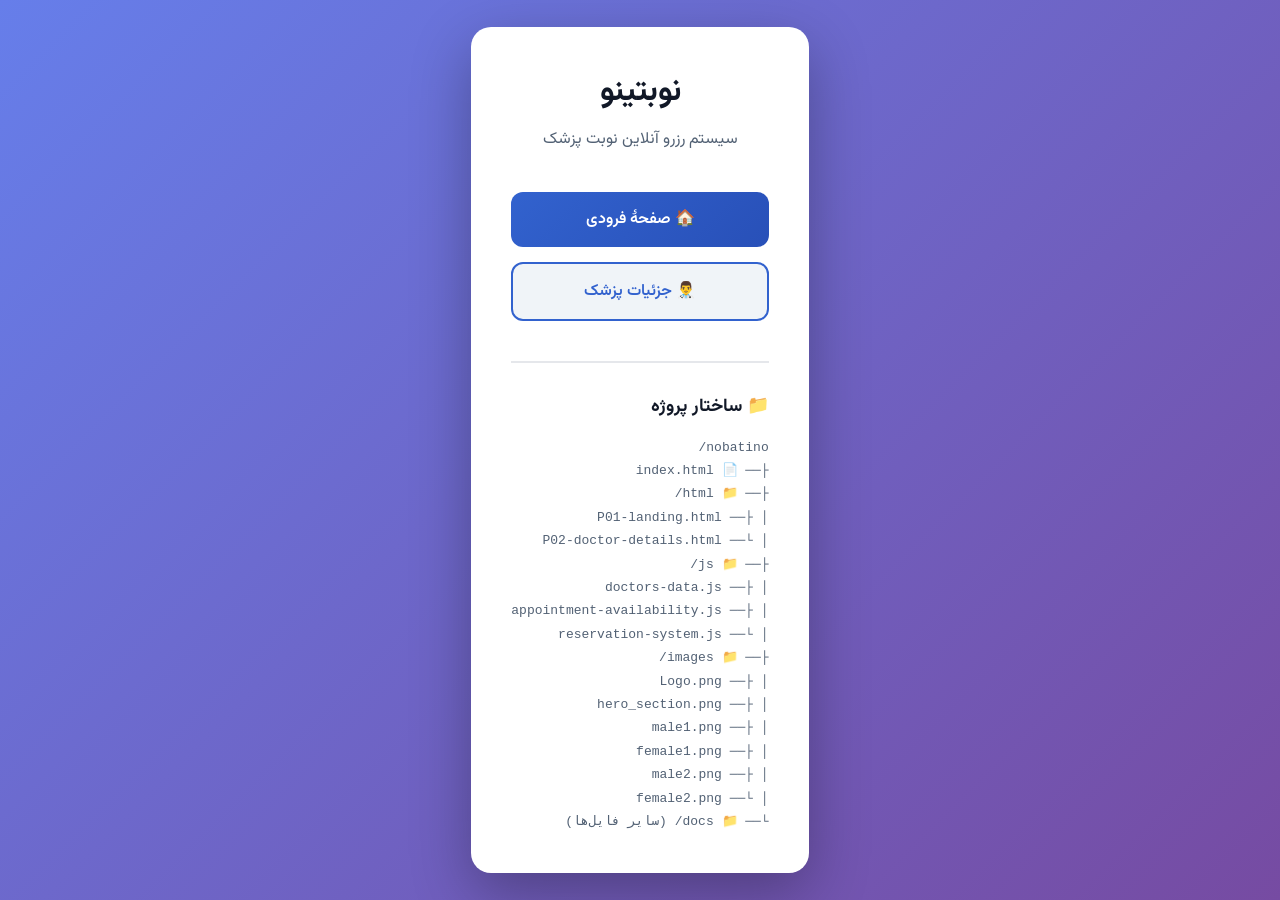
==== index.html @ 00a0e2bc "group A" ====
<!DOCTYPE html>
<html lang="fa" dir="rtl">
<head>
	<meta charset="UTF-8">
	<meta name="viewport" content="width=device-width, initial-scale=1.0">
	<title>نوبتینو - پروژه</title>
	<link href="https://fonts.googleapis.com/css2?family=Vazirmatn:wght@400;500;600;700&display=swap" rel="stylesheet">
	<style>
		* {
			margin: 0;
			padding: 0;
			box-sizing: border-box;
		}

		body {
			font-family: 'Vazirmatn', system-ui, sans-serif;
			background: linear-gradient(135deg, #667eea 0%, #764ba2 100%);
			min-height: 100vh;
			display: flex;
			justify-content: center;
			align-items: center;
			padding: 20px;
		}

		.container {
			background: white;
			border-radius: 20px;
			padding: 40px;
			max-width: 500px;
			box-shadow: 0 20px 60px rgba(0, 0, 0, 0.3);
			text-align: center;
		}

		h1 {
			color: #111827;
			font-size: 32px;
			margin-bottom: 10px;
		}

		.subtitle {
			color: #526174;
			font-size: 16px;
			margin-bottom: 40px;
		}

		.links-section {
			display: flex;
			flex-direction: column;
			gap: 15px;
		}

		.link-btn {
			display: block;
			padding: 15px 30px;
			background: linear-gradient(135deg, #3262CE 0%, #2850B8 100%);
			color: white;
			text-decoration: none;
			border-radius: 12px;
			font-weight: 600;
			font-size: 16px;
			transition: all 0.3s ease;
			border: none;
			cursor: pointer;
		}

		.link-btn:hover {
			transform: translateY(-2px);
			box-shadow: 0 10px 20px rgba(50, 98, 206, 0.3);
		}

		.link-btn.secondary {
			background: #f0f4f8;
			color: #3262CE;
			border: 2px solid #3262CE;
		}

		.link-btn.secondary:hover {
			background: #e7f0fb;
		}

		.folder-structure {
			margin-top: 40px;
			padding-top: 30px;
			border-top: 2px solid #e5e7eb;
			text-align: right;
		}

		.folder-structure h3 {
			color: #111827;
			font-size: 18px;
			margin-bottom: 15px;
		}

		.folder-tree {
			font-family: 'Courier New', monospace;
			color: #526174;
			font-size: 13px;
			line-height: 1.8;
			text-align: right;
		}

		.folder-icon {
			margin-left: 5px;
		}
	</style>
</head>
<body>
	<div class="container">
		<h1>نوبتینو</h1>
		<p class="subtitle">سیستم رزرو آنلاین نوبت پزشک</p>

		<div class="links-section">
			<a href="html/P01-landing.html" class="link-btn">
				🏠 صفحهٔ فرودی
			</a>
			<a href="html/P02-doctor-details.html?id=doctor-001" class="link-btn secondary">
				👨‍⚕️ جزئیات پزشک
			</a>
		</div>

		<div class="folder-structure">
			<h3>📁 ساختار پروژه</h3>
			<div class="folder-tree">
				nobatino/<br>
				├── 📄 index.html<br>
				├── 📁 html/<br>
				│   ├── P01-landing.html<br>
				│   └── P02-doctor-details.html<br>
				├── 📁 js/<br>
				│   ├── doctors-data.js<br>
				│   ├── appointment-availability.js<br>
				│   └── reservation-system.js<br>
				├── 📁 images/<br>
				│   ├── Logo.png<br>
				│   ├── hero_section.png<br>
				│   ├── male1.png<br>
				│   ├── female1.png<br>
				│   ├── male2.png<br>
				│   └── female2.png<br>
				└── 📁 docs/ (سایر فایل‌ها)
			</div>
		</div>
	</div>
</body>
</html>
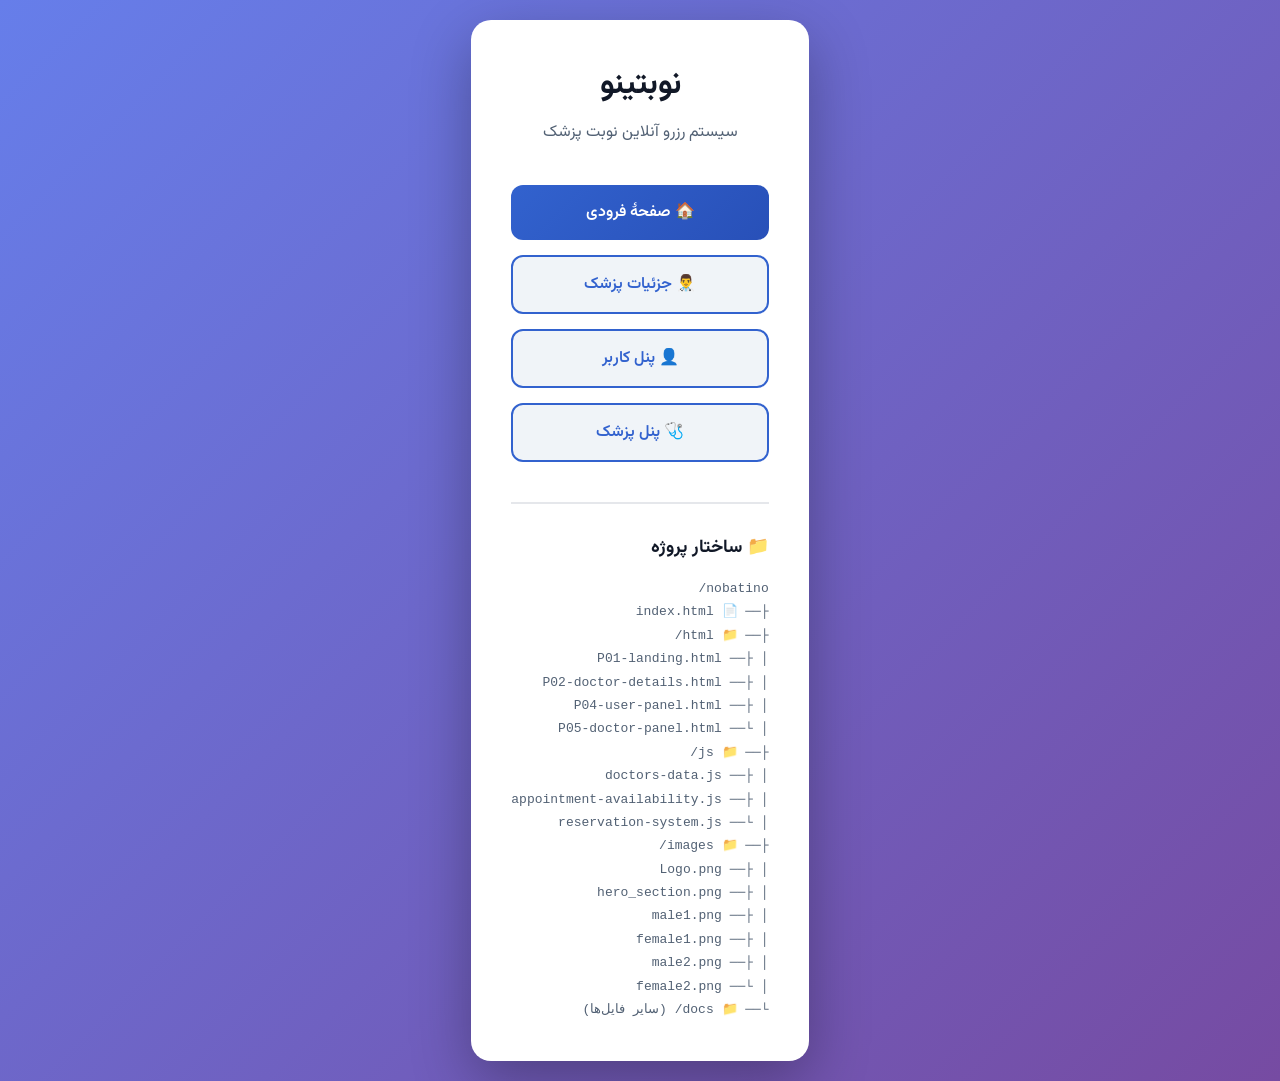
==== commit a0f50394: "Add files via upload" ====
--- a/index.html
+++ b/index.html
@@ -116,6 +116,12 @@
 			<a href="html/P02-doctor-details.html?id=doctor-001" class="link-btn secondary">
 				👨‍⚕️ جزئیات پزشک
 			</a>
+			<a href="html/P04-user-panel.html" class="link-btn secondary">
+				👤 پنل کاربر
+			</a>
+			<a href="html/P05-doctor-panel.html" class="link-btn secondary">
+				🩺 پنل پزشک
+			</a>
 		</div>
 
 		<div class="folder-structure">
@@ -125,7 +131,9 @@
 				├── 📄 index.html<br>
 				├── 📁 html/<br>
 				│   ├── P01-landing.html<br>
-				│   └── P02-doctor-details.html<br>
+				│   ├── P02-doctor-details.html<br>
+				│   ├── P04-user-panel.html<br>
+				│   └── P05-doctor-panel.html<br>
 				├── 📁 js/<br>
 				│   ├── doctors-data.js<br>
 				│   ├── appointment-availability.js<br>
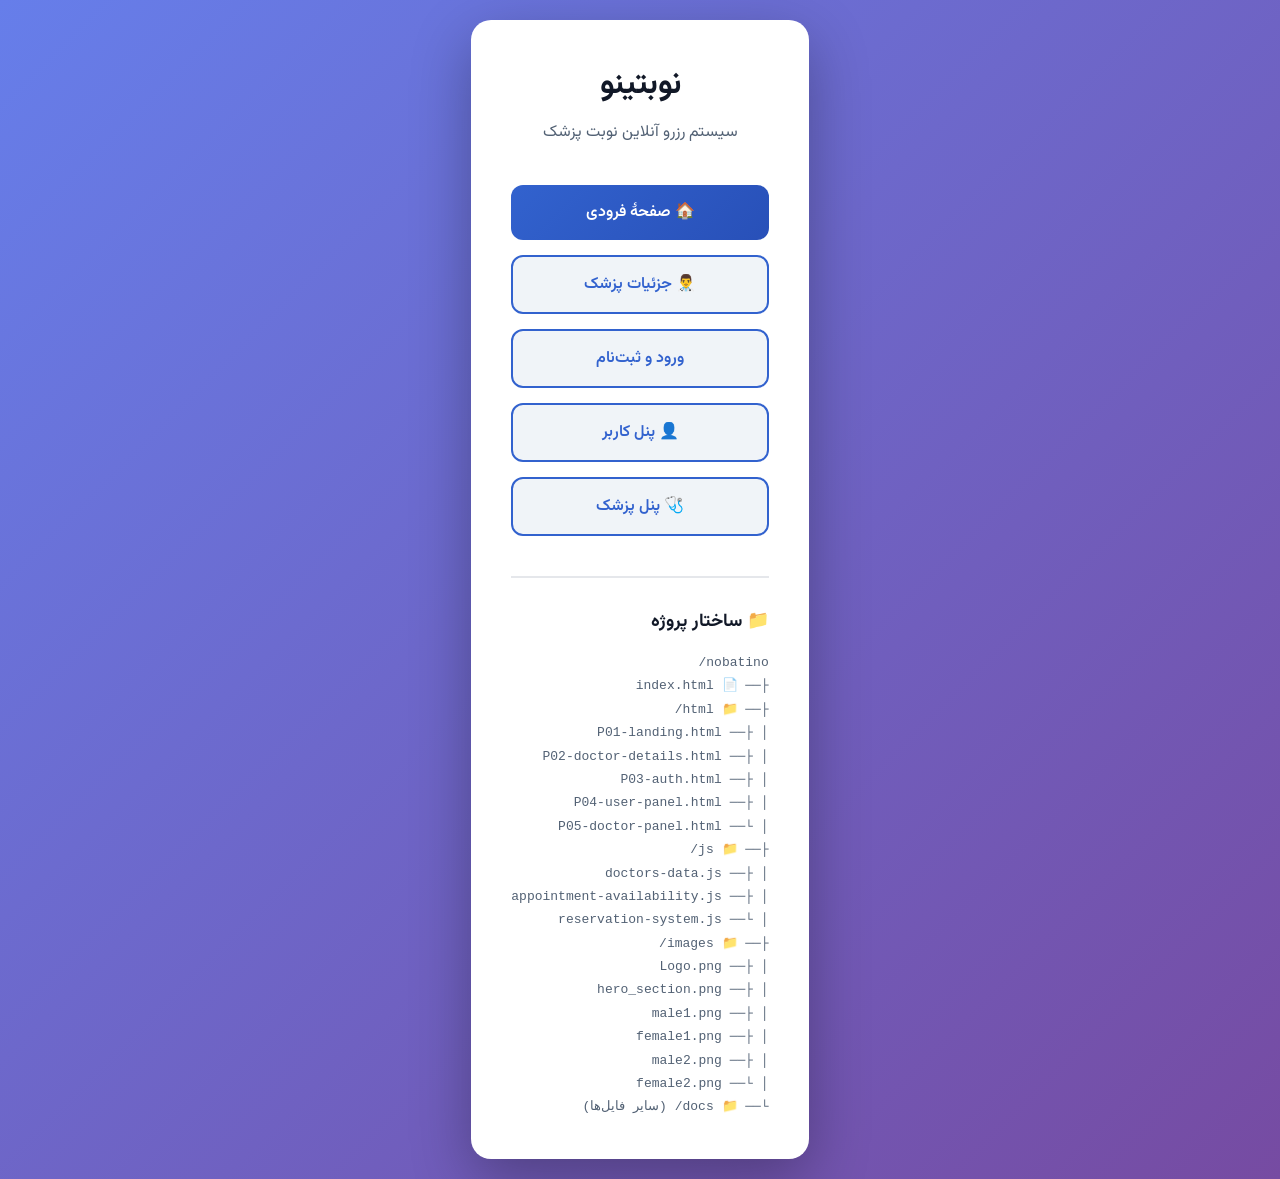
==== commit d58c95bd: "Add Nobatino sign-in and registration preview" ====
--- a/index.html
+++ b/index.html
@@ -103,9 +103,12 @@
 			margin-left: 5px;
 		}
 	</style>
+	<link rel="stylesheet" href="css/P03-account.css">
+	<script src="js/P03-session.js"></script>
 </head>
 <body>
 	<div class="container">
+		<div class="p03-account p03-index-account" data-p03-account hidden></div>
 		<h1>نوبتینو</h1>
 		<p class="subtitle">سیستم رزرو آنلاین نوبت پزشک</p>
 
@@ -115,6 +118,9 @@
 			</a>
 			<a href="html/P02-doctor-details.html?id=doctor-001" class="link-btn secondary">
 				👨‍⚕️ جزئیات پزشک
+			</a>
+			<a href="html/P03-auth.html" class="link-btn secondary" data-p03-auth="login" data-p03-guest>
+				ورود و ثبت‌نام
 			</a>
 			<a href="html/P04-user-panel.html" class="link-btn secondary">
 				👤 پنل کاربر
@@ -132,6 +138,7 @@
 				├── 📁 html/<br>
 				│   ├── P01-landing.html<br>
 				│   ├── P02-doctor-details.html<br>
+				│   ├── P03-auth.html<br>
 				│   ├── P04-user-panel.html<br>
 				│   └── P05-doctor-panel.html<br>
 				├── 📁 js/<br>
--- a/css/P03-account.css
+++ b/css/P03-account.css
@@ -0,0 +1,97 @@
+/* Header controls use the shared Nobatino surface, focus and spacing values. */
+.p03-header-tools {
+  display: flex;
+  align-items: center;
+  gap: 8px;
+}
+[data-p03-account][hidden], [data-p03-guest][hidden], .p03-account-menu[hidden] { display: none !important; }
+.p03-account {
+  position: relative;
+  flex: none;
+  direction: rtl;
+  color: #111B30;
+}
+.p03-index-account { display: flex; justify-content: flex-end; margin-block-end: 8px; }
+.p03-account svg {
+  display: block;
+  width: 20px;
+  height: 20px;
+  flex: none;
+  fill: none;
+  stroke: currentColor;
+  stroke-width: 1.7;
+  stroke-linecap: round;
+  stroke-linejoin: round;
+}
+.p03-account-toggle {
+  display: flex;
+  align-items: center;
+  justify-content: center;
+  min-height: 44px;
+  gap: 8px;
+  padding: 4px 8px;
+  border: 1px solid #DCE6EB;
+  border-radius: 999px;
+  background: #FAFDFE;
+  font: inherit;
+  color: #111B30;
+  cursor: pointer;
+}
+.p03-account-toggle:hover, .p03-account-toggle[aria-expanded="true"] { background: #E7F0FB; border-color: #788BA2; }
+.p03-account-toggle:focus-visible, .p03-account-action:focus-visible { outline: 2px solid #3262CE; outline-offset: 2px; }
+.p03-account-avatar {
+  display: grid;
+  place-items: center;
+  width: 32px;
+  height: 32px;
+  overflow: hidden;
+  border-radius: 999px;
+  background: #E7F0FB;
+  color: #111B30;
+  font-size: 15px;
+  font-weight: 700;
+}
+.p03-account-avatar img { display: block; width: 100%; height: 100%; object-fit: cover; }
+.p03-account-menu {
+  position: absolute;
+  z-index: 5;
+  inset-inline-end: 0;
+  inset-block-start: calc(100% + 8px);
+  width: min(240px, calc(100vw - 40px));
+  padding: 8px;
+  border: 1px solid #DCE6EB;
+  border-radius: 24px;
+  box-shadow: 0 4px 16px rgb(17 27 48 / 5%);
+  background: #FAFDFE;
+  text-align: start;
+}
+.p03-account-summary {
+  display: grid;
+  padding: 8px 12px 12px;
+  border-bottom: 1px solid #DCE6EB;
+  margin-bottom: 4px;
+  font-size: 14px;
+  overflow-wrap: anywhere;
+}
+.p03-account-summary bdi { justify-self: start; color: #526174; font-size: 13px; }
+.p03-account-menu .p03-account-action {
+  display: flex;
+  align-items: center;
+  gap: 8px;
+  width: 100%;
+  min-height: 44px;
+  padding: 8px 12px;
+  border: 0;
+  border-radius: 20px;
+  background: transparent;
+  color: #111B30;
+  font: inherit;
+  font-size: 14px;
+  font-weight: 600;
+  line-height: 1.5;
+  text-align: start;
+  text-decoration: none;
+  cursor: pointer;
+}
+.p03-account-menu .p03-account-action:hover { background: #E7F0FB; }
+.p03-account-menu .p03-account-exit:hover { background: #FCE9EE; }
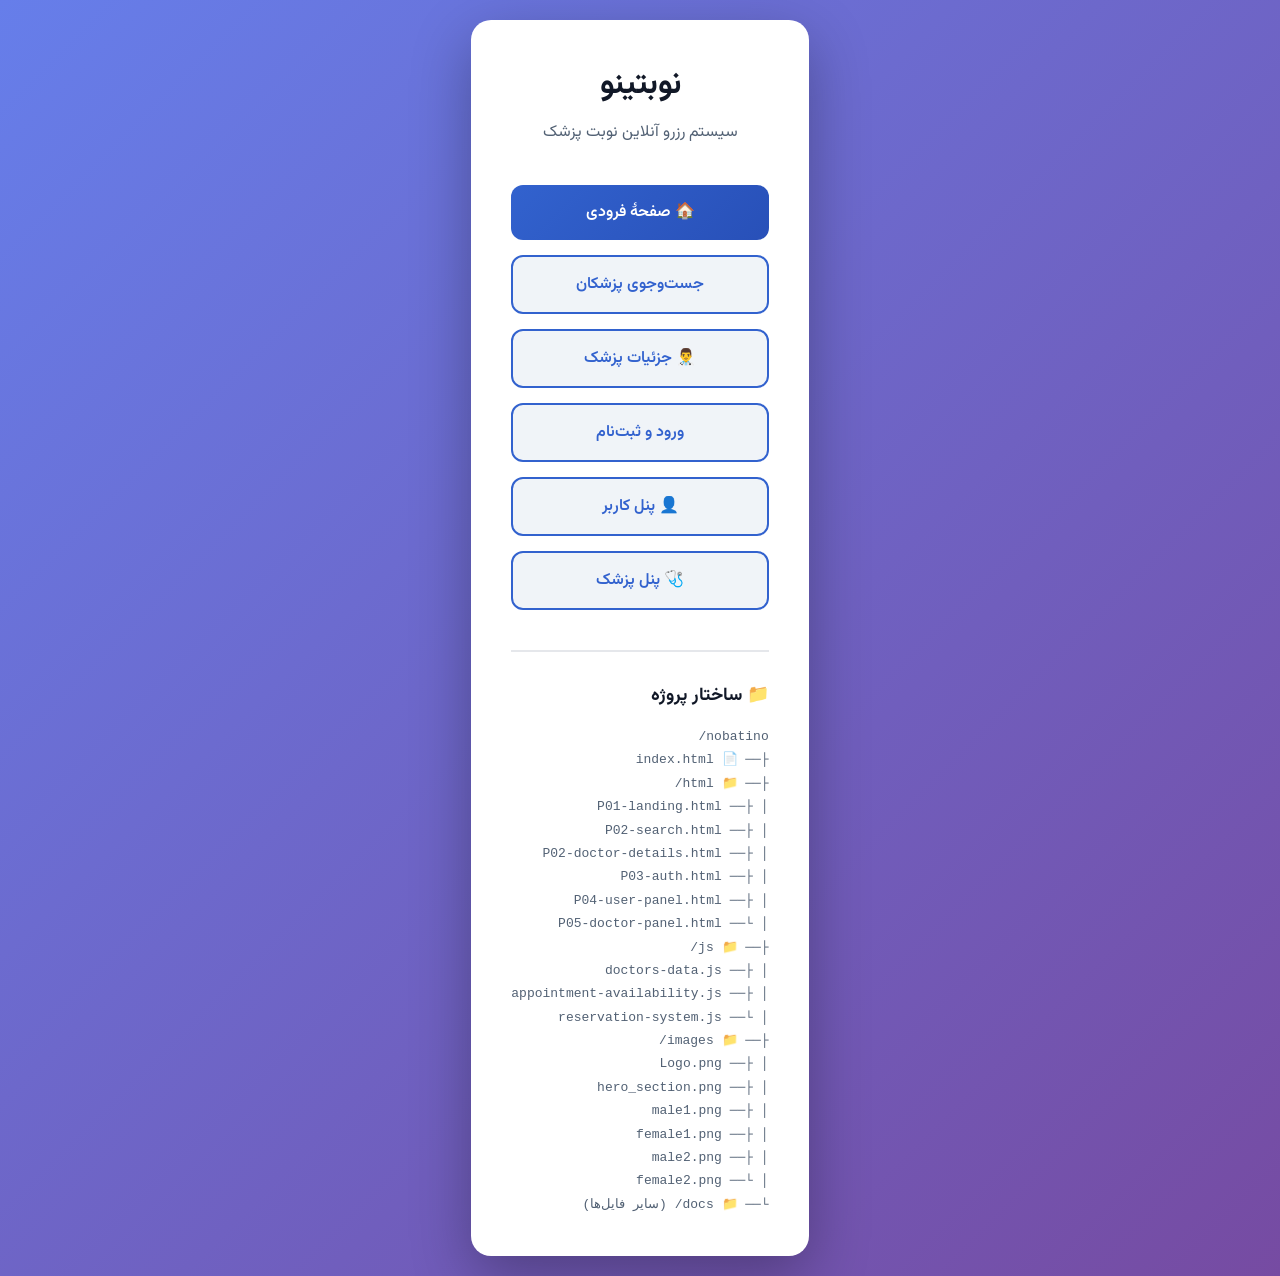
==== commit d423d388: "Add doctor search and appointment filters" ====
--- a/index.html
+++ b/index.html
@@ -116,6 +116,7 @@
 			<a href="html/P01-landing.html" class="link-btn">
 				🏠 صفحهٔ فرودی
 			</a>
+			<a href="html/P02-search.html" class="link-btn secondary">جست‌وجوی پزشکان</a>
 			<a href="html/P02-doctor-details.html?id=doctor-001" class="link-btn secondary">
 				👨‍⚕️ جزئیات پزشک
 			</a>
@@ -137,6 +138,7 @@
 				├── 📄 index.html<br>
 				├── 📁 html/<br>
 				│   ├── P01-landing.html<br>
+				│   ├── P02-search.html<br>
 				│   ├── P02-doctor-details.html<br>
 				│   ├── P03-auth.html<br>
 				│   ├── P04-user-panel.html<br>
--- a/css/P03-account.css
+++ b/css/P03-account.css
@@ -4,7 +4,7 @@
   align-items: center;
   gap: 8px;
 }
-[data-p03-account][hidden], [data-p03-guest][hidden], .p03-account-menu[hidden] { display: none !important; }
+[data-p03-account][hidden], [data-p03-guest][hidden], [data-account-panel][hidden], .p03-account-menu[hidden] { display: none !important; }
 .p03-account {
   position: relative;
   flex: none;
